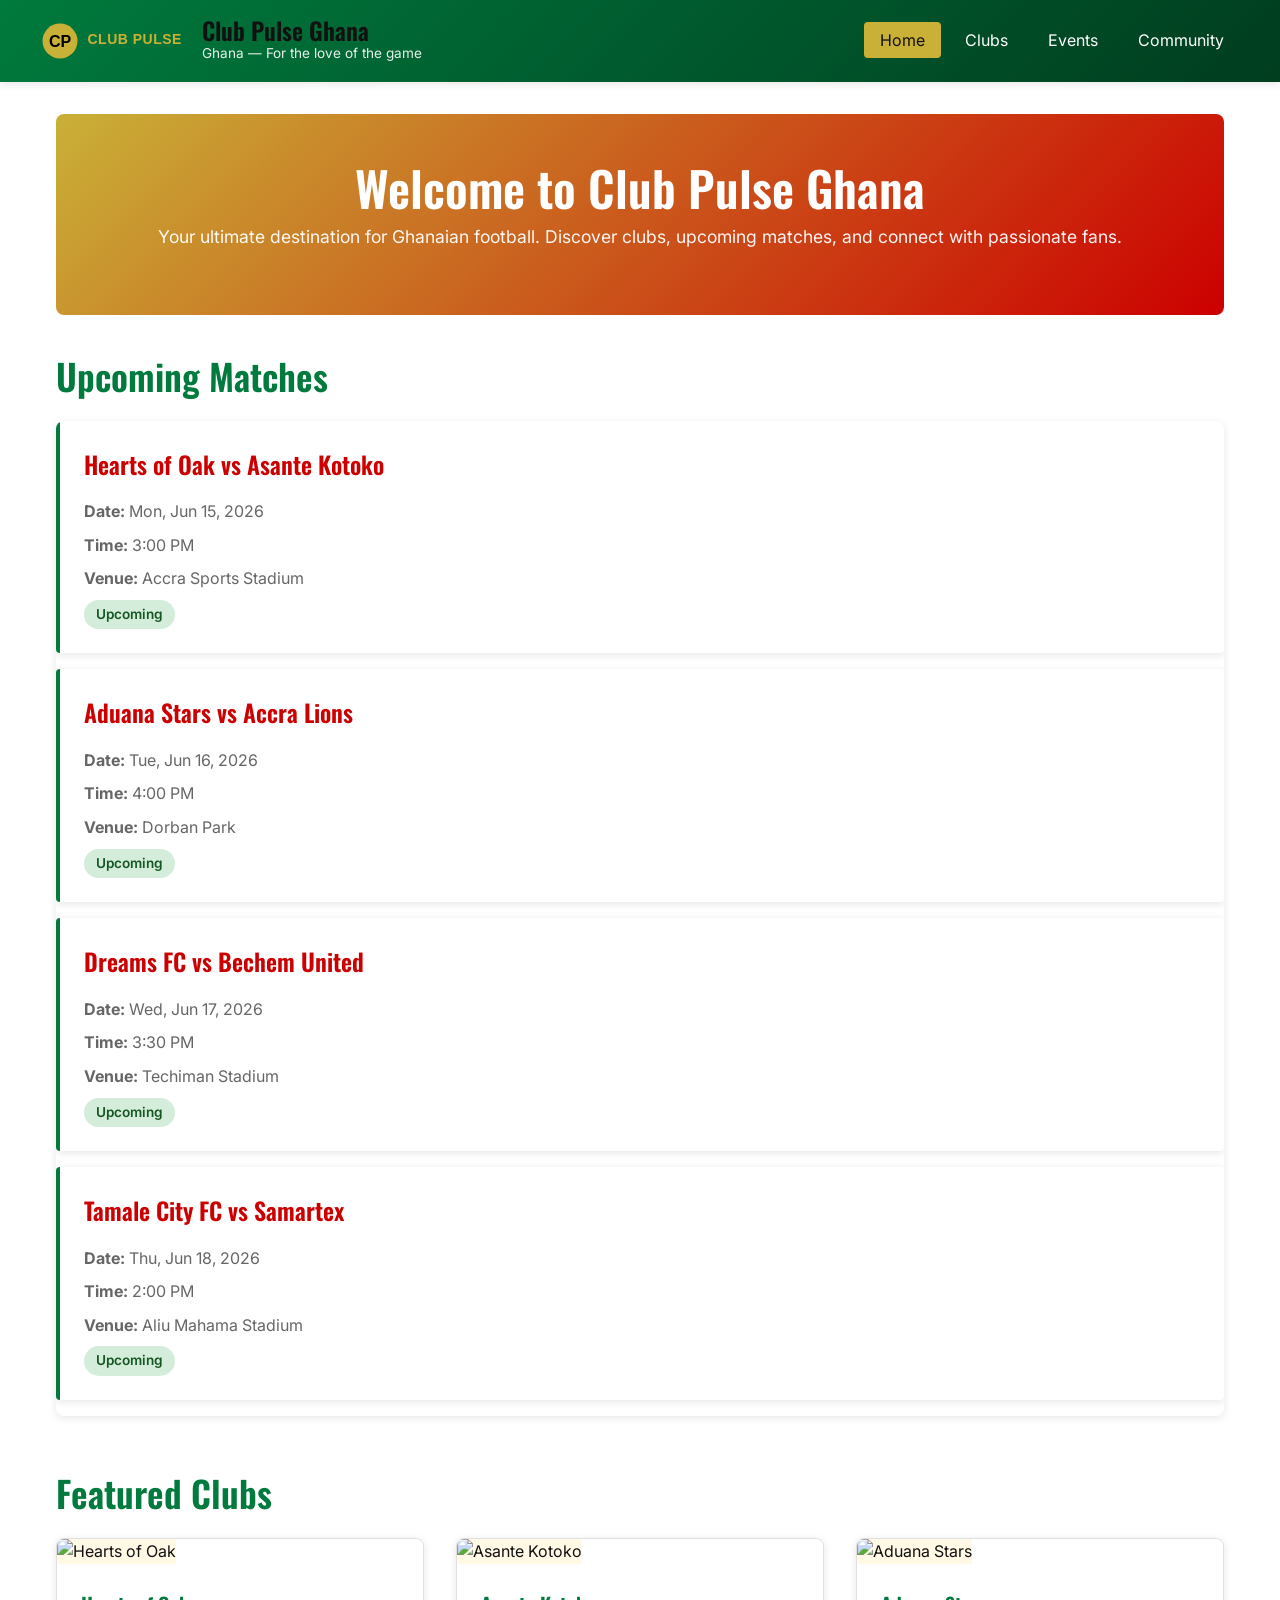
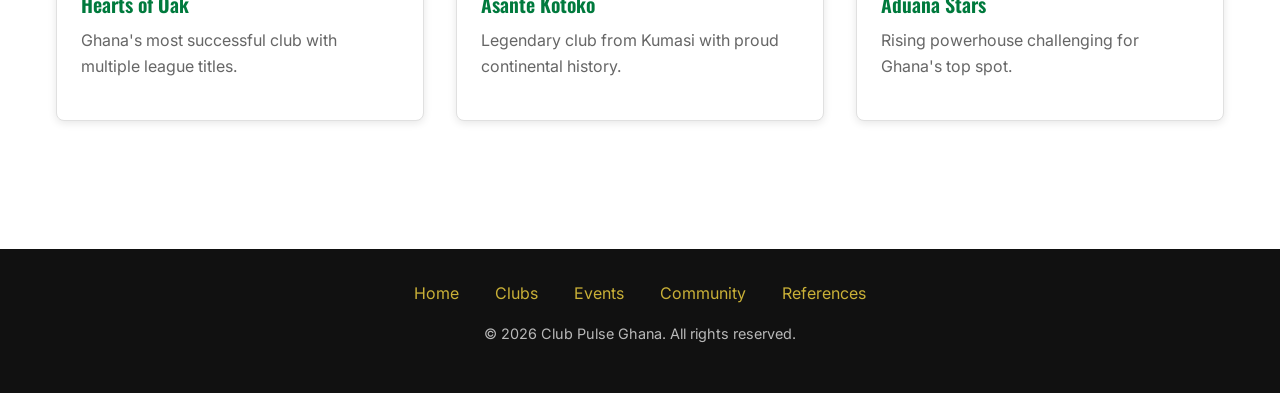
==== project/index.html @ 0dcf4364 "created a website to promote sports in ghana" ====
<!DOCTYPE html>
<html lang="en">

<head>
    <meta charset="UTF-8">
    <meta name="viewport" content="width=device-width, initial-scale=1.0">
    <meta name="description" content="Club Pulse Ghana - Your hub for Ghanaian football. Discover club profiles, match schedules, and connect with fans across Ghana.">
    <title>Club Pulse Ghana - Home</title>
    <link rel="icon" href="../images/club-pulse-favicon2.svg" type="image/svg+xml">
    <link rel="preconnect" href="https://fonts.googleapis.com" crossorigin>
    <link rel="preconnect" href="https://fonts.gstatic.com" crossorigin>
    <link href="https://fonts.googleapis.com/css2?family=Oswald:wght@400;600&family=Inter:wght@300;400;600&display=swap" rel="stylesheet">
    <link rel="stylesheet" href="styles.css">
</head>

<body>
    <header>
        <div class="header-content">
            <div class="logo-section">
                <img src="../images/club-pulse-header.svg" alt="Club Pulse Ghana logo">
                <div>
                    <h1>Club Pulse Ghana</h1>
                    <p class="tagline">Ghana — For the love of the game</p>
                </div>
            </div>
            <nav>
                <ul>
                    <li><a href="index.html" class="active">Home</a></li>
                    <li><a href="clubs.html">Clubs</a></li>
                    <li><a href="events.html">Events</a></li>
                    <li><a href="community.html">Community</a></li>
                </ul>
            </nav>
        </div>
    </header>

    <main>
        <section class="hero">
            <h1>Welcome to Club Pulse Ghana</h1>
            <p>Your ultimate destination for Ghanaian football. Discover clubs, upcoming matches, and connect with passionate fans.</p>
        </section>

        <section>
            <h2>Upcoming Matches</h2>
            <div id="matchFeed" class="events-table">
                <p>Loading matches...</p>
            </div>
        </section>

        <section>
            <h2>Featured Clubs</h2>
            <div class="cards-grid">
                <div class="card">
                    <img src="../images/hearts.png" alt="Hearts of Oak" class="card-image" loading="lazy">
                    <div class="card-content">
                        <h3 class="card-title">Hearts of Oak</h3>
                        <p class="card-text">Ghana's most successful club with multiple league titles.</p>
                    </div>
                </div>
                <div class="card">
                    <img src="../images/kotoko.jpg" alt="Asante Kotoko" class="card-image" loading="lazy">
                    <div class="card-content">
                        <h3 class="card-title">Asante Kotoko</h3>
                        <p class="card-text">Legendary club from Kumasi with proud continental history.</p>
                    </div>
                </div>
                <div class="card">
                    <img src="../images/aduana.jpg" alt="Aduana Stars" class="card-image" loading="lazy">
                    <div class="card-content">
                        <h3 class="card-title">Aduana Stars</h3>
                        <p class="card-text">Rising powerhouse challenging for Ghana's top spot.</p>
                    </div>
                </div>
            </div>
        </section>
    </main>

    <footer>
        <div class="footer-content">
            <div class="footer-links">
                <a href="index.html">Home</a>
                <a href="clubs.html">Clubs</a>
                <a href="events.html">Events</a>
                <a href="community.html">Community</a>
                <a href="references.html">References</a>
            </div>
            <p class="copyright">&copy; 2026 Club Pulse Ghana. All rights reserved.</p>
        </div>
    </footer>

    <script src="script.js"></script>
</body>

</html>
---- project/styles.css ----
/* Club Pulse Ghana - Main Stylesheet */
:root {
    --brand-gold: #C9B037;
    --brand-red: #CC0000;
    --brand-green: #007A3D;
    --text: #111111;
    --text-light: #666666;
    --bg-soft: #FFF9E6;
    --border-light: #E0E0E0;
    --shadow: 0 2px 8px rgba(0, 0, 0, 0.1);
    --transition: all 0.3s ease;
}

@import url('https://fonts.googleapis.com/css2?family=Oswald:wght@400;600&family=Inter:wght@300;400;600&display=swap');

* {
    margin: 0;
    padding: 0;
    box-sizing: border-box;
}

html {
    scroll-behavior: smooth;
}

body {
    font-family: 'Inter', system-ui, -apple-system, 'Segoe UI', Roboto, Arial, sans-serif;
    color: var(--text);
    line-height: 1.6;
    background-color: white;
}

/* Typography */
h1, h2, h3, h4, h5, h6 {
    font-family: 'Oswald', Arial, sans-serif;
    font-weight: 600;
    margin-bottom: 1rem;
    color: var(--text);
}

h1 {
    font-size: clamp(1.75rem, 5vw, 3rem);
    line-height: 1.1;
}

h2 {
    font-size: clamp(1.5rem, 4vw, 2.25rem);
    color: var(--brand-green);
}

h3 {
    font-size: clamp(1.1rem, 3vw, 1.5rem);
}

p {
    margin-bottom: 1rem;
    color: var(--text-light);
}

a {
    color: var(--brand-green);
    text-decoration: none;
    transition: var(--transition);
}

a:hover {
    color: var(--brand-red);
    text-decoration: underline;
}

/* Header & Navigation */
header {
    background: linear-gradient(135deg, var(--brand-green) 0%, #003d1f 100%);
    color: white;
    padding: 1rem;
    box-shadow: var(--shadow);
    position: sticky;
    top: 0;
    z-index: 1000;
}

.header-content {
    max-width: 1200px;
    margin: 0 auto;
    display: flex;
    justify-content: space-between;
    align-items: center;
    gap: 1rem;
}

.logo-section {
    display: flex;
    align-items: center;
    gap: 0.75rem;
}

.logo-section img {
    height: 50px;
    width: auto;
}

.logo-section h1 {
    margin: 0;
    font-size: 1.5rem;
}

.tagline {
    font-size: 0.85rem;
    color: rgba(255, 255, 255, 0.9);
    margin: 0;
}

/* Navigation */
nav ul {
    list-style: none;
    display: flex;
    flex-wrap: wrap;
    gap: 0.5rem;
}

nav a {
    color: white;
    padding: 0.5rem 1rem;
    border-radius: 4px;
    transition: var(--transition);
}

nav a:hover {
    background-color: var(--brand-gold);
    color: var(--text);
    text-decoration: none;
}

nav a.active {
    background-color: var(--brand-gold);
    color: var(--text);
}

/* Hamburger Menu */
.hamburger {
    display: none;
    flex-direction: column;
    cursor: pointer;
    gap: 5px;
}

.hamburger span {
    width: 25px;
    height: 3px;
    background-color: white;
    border-radius: 2px;
    transition: var(--transition);
}

/* Main Content */
main {
    max-width: 1200px;
    margin: 0 auto;
    padding: 2rem 1rem;
}

section {
    margin-bottom: 3rem;
}

/* Hero Section */
.hero {
    background: linear-gradient(135deg, var(--brand-gold) 0%, var(--brand-red) 100%);
    color: white;
    padding: 3rem 1rem;
    border-radius: 8px;
    text-align: center;
    margin-bottom: 2rem;
}

.hero h1 {
    color: white;
    margin-bottom: 0.5rem;
}

.hero p {
    color: rgba(255, 255, 255, 0.95);
    font-size: 1.1rem;
}

/* Match Card */
.match-card {
    background: white;
    border-left: 4px solid var(--brand-green);
    padding: 1.5rem;
    margin-bottom: 1rem;
    border-radius: 4px;
    box-shadow: var(--shadow);
}

.match-card h3 {
    margin-top: 0;
    color: var(--brand-red);
}

.match-card p {
    margin-bottom: 0.5rem;
}

/* Cards Grid */
.cards-grid {
    display: grid;
    grid-template-columns: repeat(auto-fit, minmax(280px, 1fr));
    gap: 2rem;
}

.card {
    background: white;
    border: 1px solid var(--border-light);
    border-radius: 8px;
    overflow: hidden;
    box-shadow: var(--shadow);
    transition: var(--transition);
}

.card:hover {
    transform: translateY(-4px);
    box-shadow: 0 4px 16px rgba(0, 0, 0, 0.15);
}

.card-image {
    width: 100%;
    height: 200px;
    object-fit: cover;
    background: var(--bg-soft);
}

.card-content {
    padding: 1.5rem;
}

.card-title {
    font-size: 1.25rem;
    margin-bottom: 0.5rem;
    color: var(--brand-green);
}

.card-text {
    color: var(--text-light);
    margin-bottom: 1rem;
}

.card-meta {
    font-size: 0.9rem;
    color: var(--text-light);
    margin-bottom: 1rem;
}

/* Forms */
form {
    max-width: 600px;
    margin: 0 auto;
    background: var(--bg-soft);
    padding: 2rem;
    border-radius: 8px;
    border: 1px solid var(--border-light);
}

.form-group {
    margin-bottom: 1.5rem;
}

label {
    display: block;
    margin-bottom: 0.5rem;
    font-weight: 600;
    color: var(--text);
}

input[type="text"],
input[type="email"],
input[type="tel"],
input[type="date"],
textarea,
select {
    width: 100%;
    padding: 0.75rem;
    border: 1px solid var(--border-light);
    border-radius: 4px;
    font-family: inherit;
    font-size: 1rem;
    transition: var(--transition);
}

input:focus,
textarea:focus,
select:focus {
    outline: none;
    border-color: var(--brand-green);
    box-shadow: 0 0 0 3px rgba(0, 122, 61, 0.1);
}

textarea {
    resize: vertical;
    min-height: 150px;
}

.checkbox-group,
.radio-group {
    display: flex;
    flex-wrap: wrap;
    gap: 1rem;
}

.checkbox-group label,
.radio-group label {
    display: flex;
    align-items: center;
    gap: 0.5rem;
    margin-bottom: 0;
    font-weight: normal;
}

input[type="checkbox"],
input[type="radio"] {
    width: auto;
    margin: 0;
}

/* Buttons */
button,
.btn {
    padding: 0.75rem 1.5rem;
    background-color: var(--brand-green);
    color: white;
    border: none;
    border-radius: 4px;
    font-family: inherit;
    font-size: 1rem;
    font-weight: 600;
    cursor: pointer;
    transition: var(--transition);
}

button:hover,
.btn:hover {
    background-color: var(--brand-red);
    transform: translateY(-2px);
}

button:active {
    transform: translateY(0);
}

.btn-secondary {
    background-color: var(--brand-gold);
    color: var(--text);
}

.btn-secondary:hover {
    background-color: var(--brand-red);
    color: white;
}

/* Gallery */
.gallery-grid {
    display: grid;
    grid-template-columns: repeat(auto-fit, minmax(250px, 1fr));
    gap: 1.5rem;
}

.gallery-item {
    position: relative;
    overflow: hidden;
    border-radius: 8px;
    aspect-ratio: 1;
}

.gallery-item img {
    width: 100%;
    height: 100%;
    object-fit: cover;
    transition: var(--transition);
}

.gallery-item:hover img {
    transform: scale(1.05);
}

.gallery-overlay {
    position: absolute;
    top: 0;
    left: 0;
    right: 0;
    bottom: 0;
    background: rgba(0, 0, 0, 0.7);
    color: white;
    display: flex;
    align-items: flex-end;
    padding: 1rem;
    opacity: 0;
    transition: var(--transition);
}

.gallery-item:hover .gallery-overlay {
    opacity: 1;
}

/* Events/Matches Table */
.events-table {
    width: 100%;
    border-collapse: collapse;
    background: white;
    border-radius: 8px;
    overflow: hidden;
    box-shadow: var(--shadow);
}

.events-table th {
    background-color: var(--brand-green);
    color: white;
    padding: 1rem;
    text-align: left;
    font-weight: 600;
}

.events-table td {
    padding: 1rem;
    border-bottom: 1px solid var(--border-light);
}

.events-table tr:hover {
    background-color: var(--bg-soft);
}

.match-status {
    display: inline-block;
    padding: 0.25rem 0.75rem;
    border-radius: 20px;
    font-size: 0.85rem;
    font-weight: 600;
}

.status-upcoming {
    background-color: #d4edda;
    color: #155724;
}

.status-live {
    background-color: #f8d7da;
    color: #721c24;
}

.status-completed {
    background-color: #e2e3e5;
    color: #383d41;
}

/* Recent Signups List */
.signups-list {
    max-width: 600px;
    margin: 0 auto;
}

.signup-item {
    background: white;
    border-left: 4px solid var(--brand-green);
    padding: 1rem;
    margin-bottom: 1rem;
    border-radius: 4px;
    box-shadow: var(--shadow);
}

.signup-name {
    font-weight: 600;
    color: var(--brand-green);
    margin-bottom: 0.25rem;
}

.signup-club {
    font-size: 0.95rem;
    color: var(--text);
    margin-bottom: 0.25rem;
}

.signup-time {
    font-size: 0.85rem;
    color: var(--text-light);
}

/* Footer */
footer {
    background-color: var(--text);
    color: white;
    padding: 2rem 1rem;
    text-align: center;
    margin-top: 3rem;
}

footer a {
    color: var(--brand-gold);
}

footer a:hover {
    color: var(--brand-red);
}

.footer-content {
    max-width: 1200px;
    margin: 0 auto;
}

.footer-links {
    margin-bottom: 1rem;
}

.footer-links a {
    margin: 0 1rem;
    display: inline-block;
}

.copyright {
    color: rgba(255, 255, 255, 0.7);
    font-size: 0.9rem;
}

/* Responsive Design */
@media (max-width: 768px) {
    .header-content {
        flex-direction: column;
        align-items: flex-start;
    }

    nav ul {
        width: 100%;
        flex-direction: column;
    }

    nav a {
        display: block;
        padding: 0.75rem 1rem;
    }

    .hamburger {
        display: flex;
    }

    main {
        padding: 1.5rem 0.75rem;
    }

    .hero {
        padding: 2rem 1rem;
    }

    .cards-grid {
        grid-template-columns: 1fr;
    }

    form {
        padding: 1.5rem;
    }

    .gallery-grid {
        grid-template-columns: repeat(auto-fit, minmax(200px, 1fr));
    }

    .events-table {
        font-size: 0.9rem;
    }

    .events-table th,
    .events-table td {
        padding: 0.75rem;
    }

    footer {
        padding: 1.5rem 1rem;
    }

    .footer-links a {
        margin: 0.5rem;
    }
}

@media (max-width: 480px) {
    .logo-section {
        gap: 0.5rem;
    }

    .logo-section img {
        height: 40px;
    }

    .logo-section h1 {
        font-size: 1.2rem;
    }

    h1 {
        font-size: 1.5rem;
    }

    h2 {
        font-size: 1.25rem;
    }

    .cards-grid {
        gap: 1.5rem;
    }

    .gallery-grid {
        grid-template-columns: 1fr;
    }

    .match-status {
        display: block;
        margin-bottom: 0.5rem;
    }

    input[type="text"],
    input[type="email"],
    input[type="tel"],
    input[type="date"],
    textarea,
    select {
        padding: 0.65rem;
        font-size: 16px;
    }
}

/* Accessibility */
.sr-only {
    position: absolute;
    width: 1px;
    height: 1px;
    padding: 0;
    margin: -1px;
    overflow: hidden;
    clip: rect(0, 0, 0, 0);
    white-space: nowrap;
    border-width: 0;
}

/* Focus Visible */
*:focus-visible {
    outline: 3px solid var(--brand-gold);
    outline-offset: 2px;
}
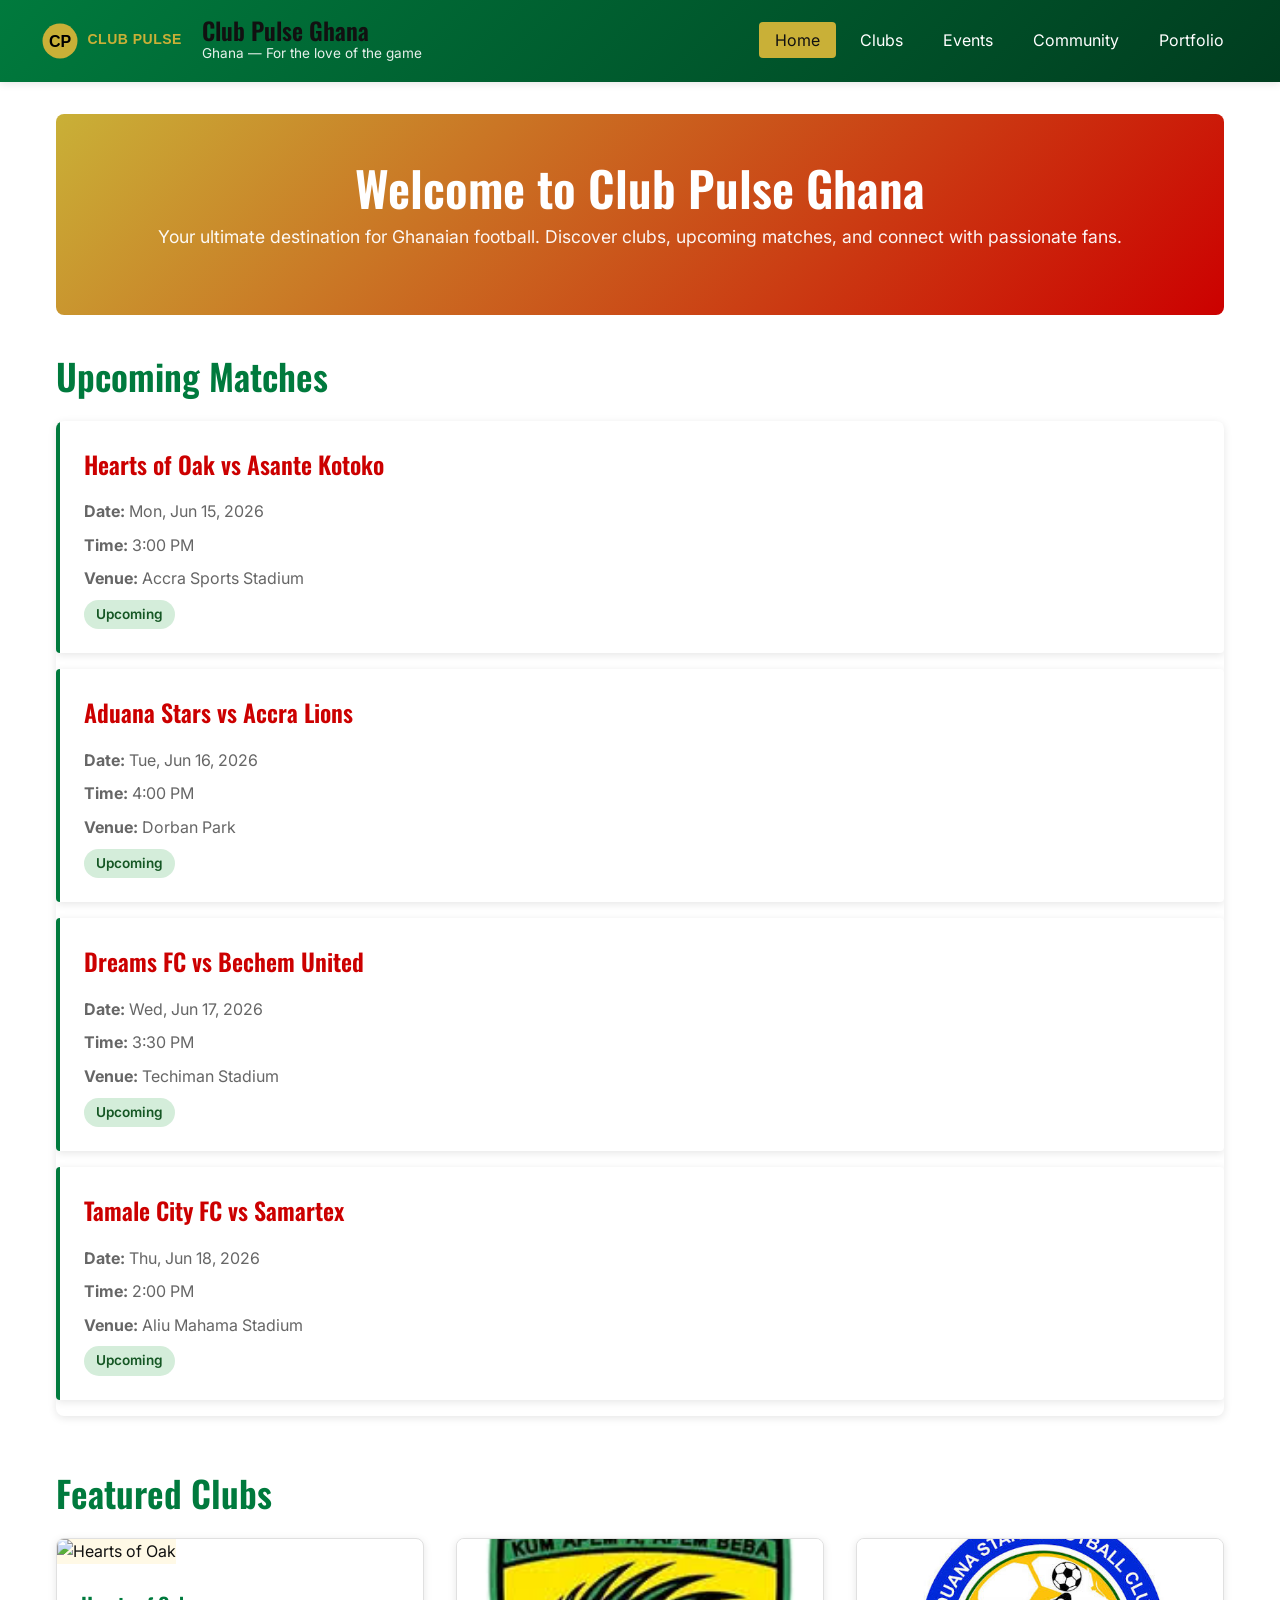
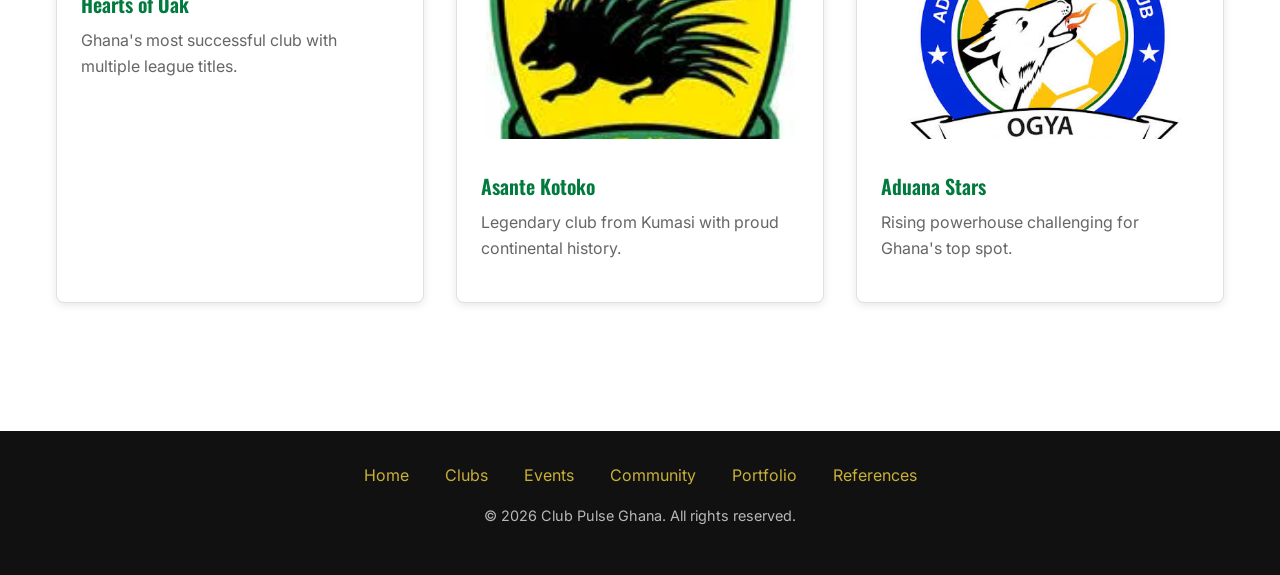
==== commit aad577bc: "added images to page and referenced the page to my portfolio" ====
--- a/project/index.html
+++ b/project/index.html
@@ -29,6 +29,7 @@
                     <li><a href="clubs.html">Clubs</a></li>
                     <li><a href="events.html">Events</a></li>
                     <li><a href="community.html">Community</a></li>
+                    <li><a href="portfolio.html">Portfolio</a></li>
                 </ul>
             </nav>
         </div>
@@ -82,6 +83,7 @@
                 <a href="clubs.html">Clubs</a>
                 <a href="events.html">Events</a>
                 <a href="community.html">Community</a>
+                <a href="portfolio.html">Portfolio</a>
                 <a href="references.html">References</a>
             </div>
             <p class="copyright">&copy; 2026 Club Pulse Ghana. All rights reserved.</p>
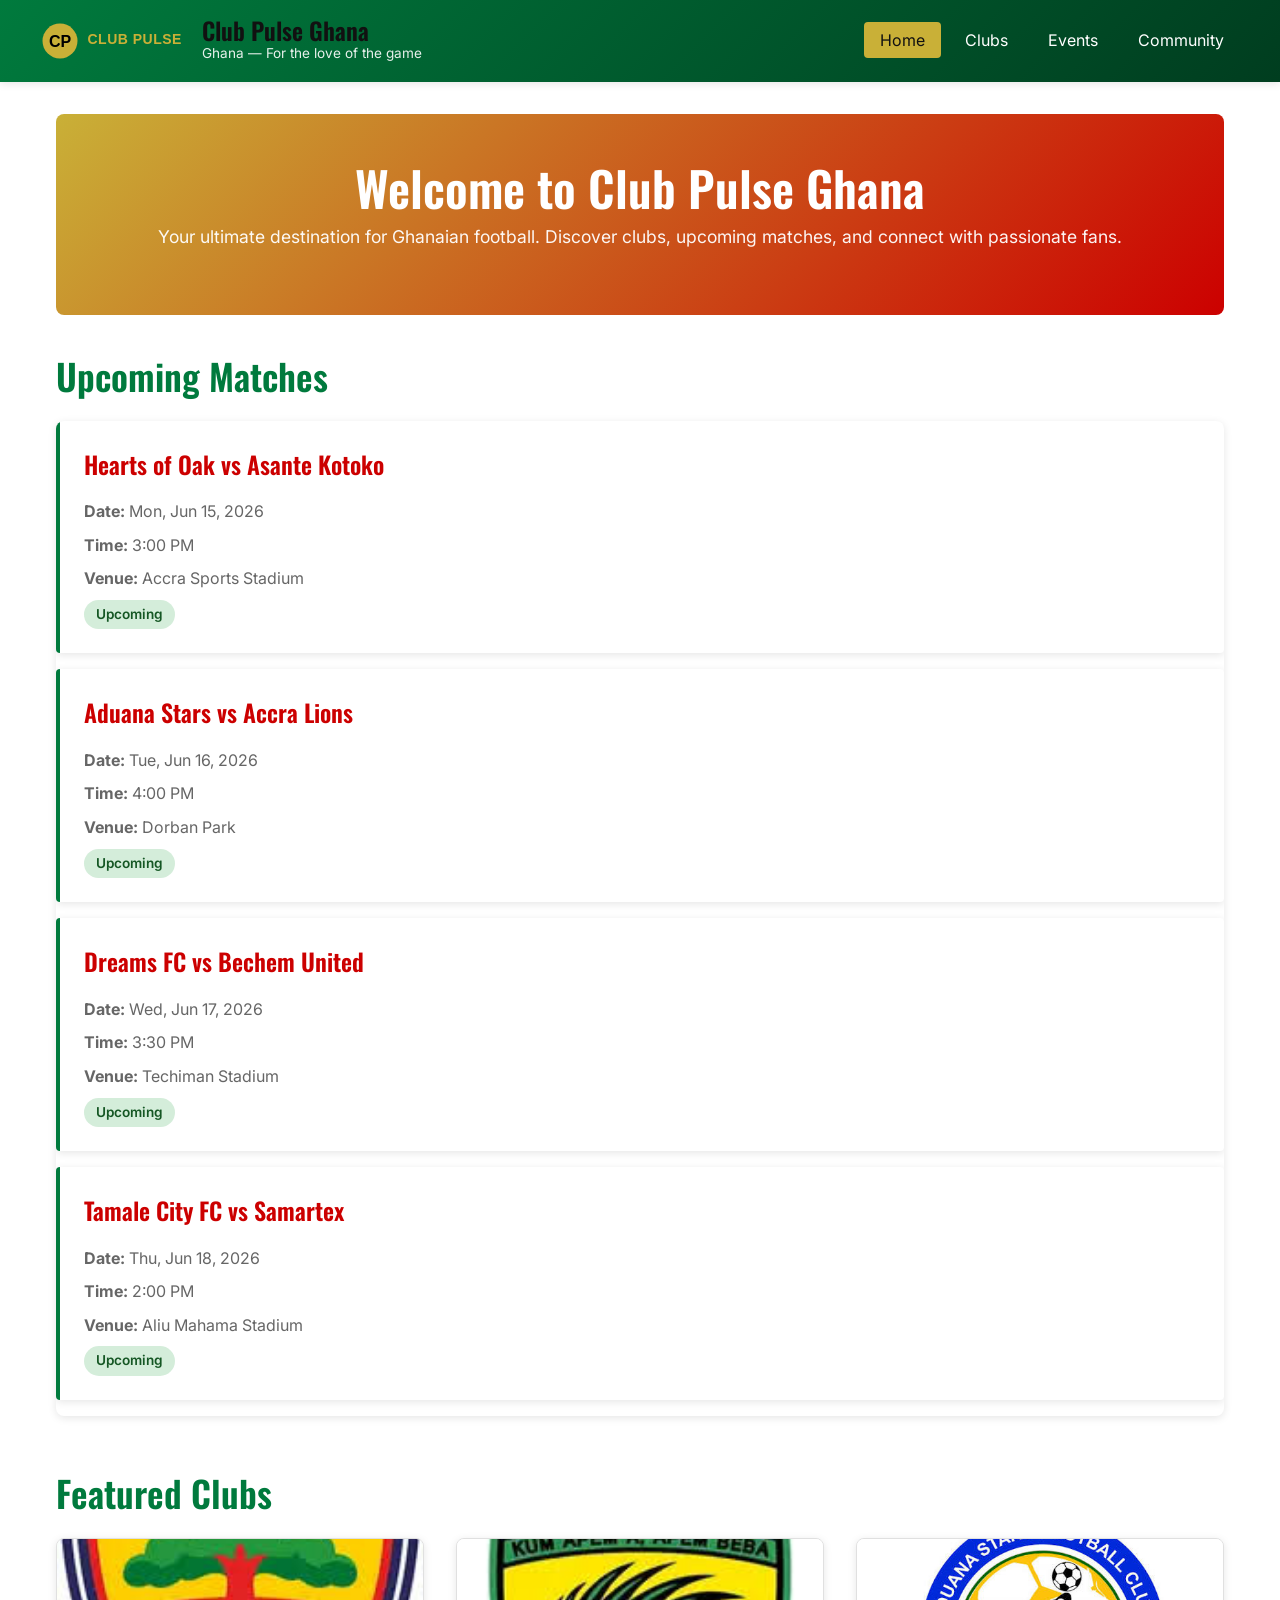
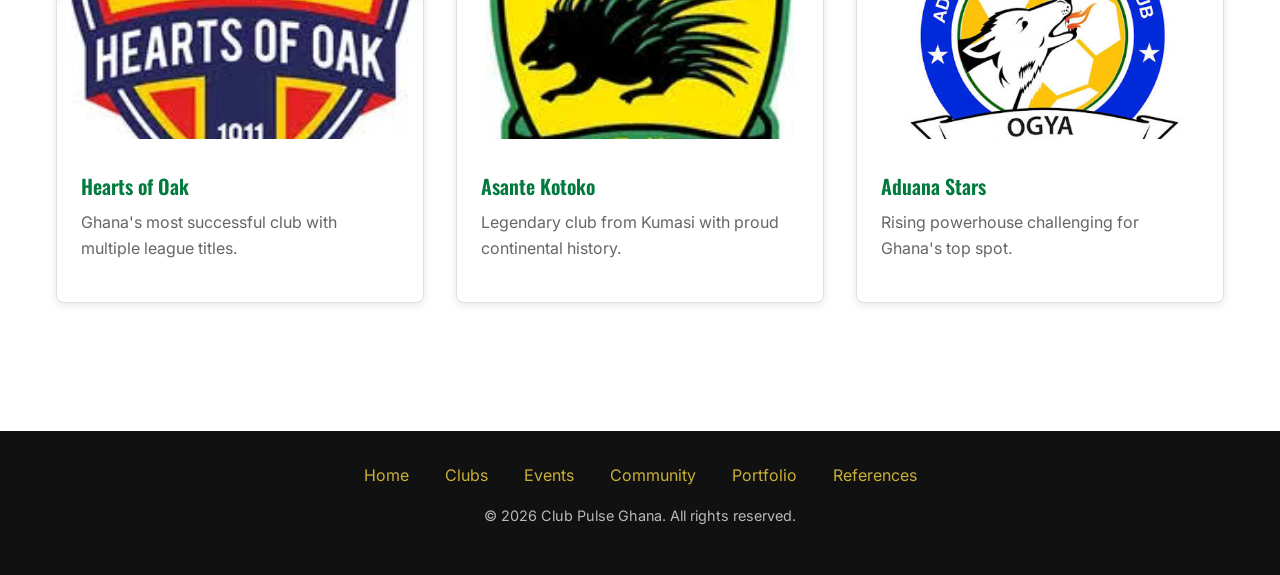
==== commit 1d4108d6: "update image paths and remove portfolio link from navigation" ====
--- a/project/index.html
+++ b/project/index.html
@@ -29,7 +29,6 @@
                     <li><a href="clubs.html">Clubs</a></li>
                     <li><a href="events.html">Events</a></li>
                     <li><a href="community.html">Community</a></li>
-                    <li><a href="portfolio.html">Portfolio</a></li>
                 </ul>
             </nav>
         </div>
@@ -52,7 +51,7 @@
             <h2>Featured Clubs</h2>
             <div class="cards-grid">
                 <div class="card">
-                    <img src="../images/hearts.png" alt="Hearts of Oak" class="card-image" loading="lazy">
+                    <img src="../images/hearts-of-oak.jpg" alt="Hearts of Oak" class="card-image" loading="lazy">
                     <div class="card-content">
                         <h3 class="card-title">Hearts of Oak</h3>
                         <p class="card-text">Ghana's most successful club with multiple league titles.</p>
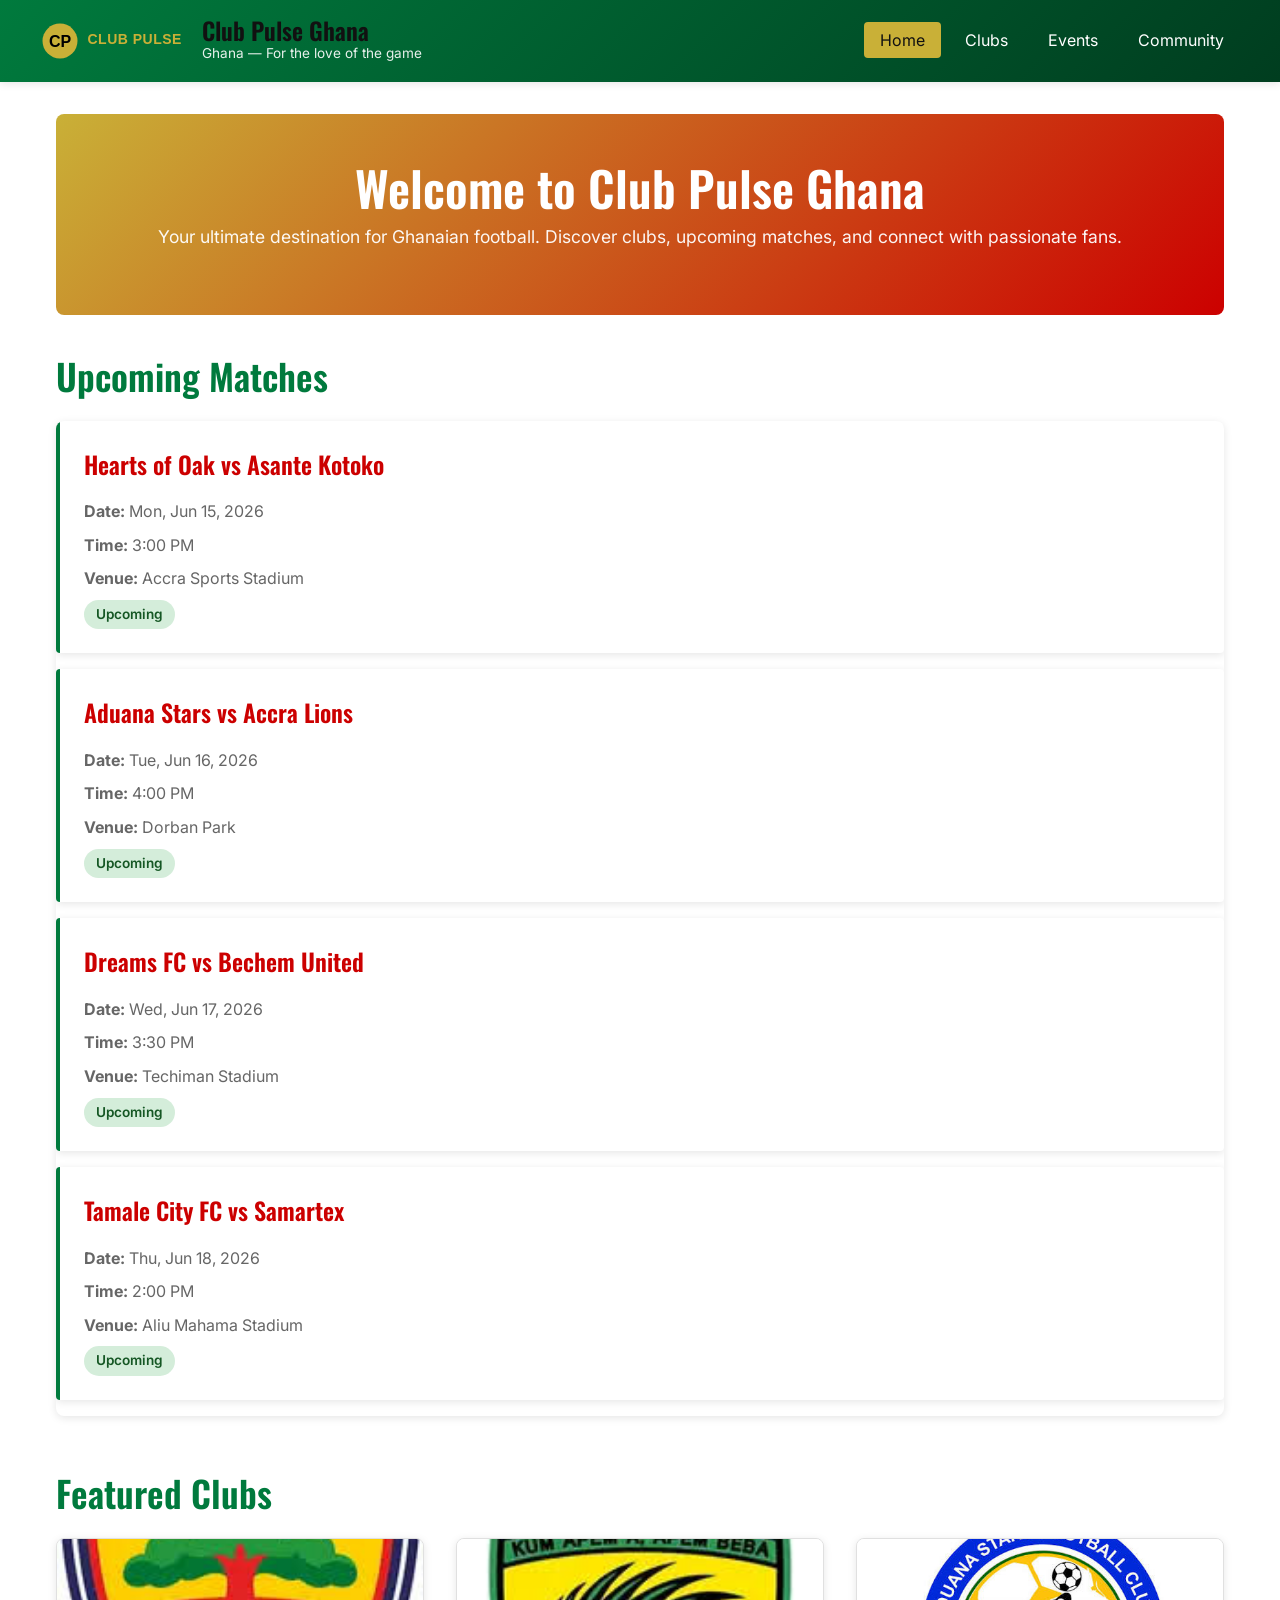
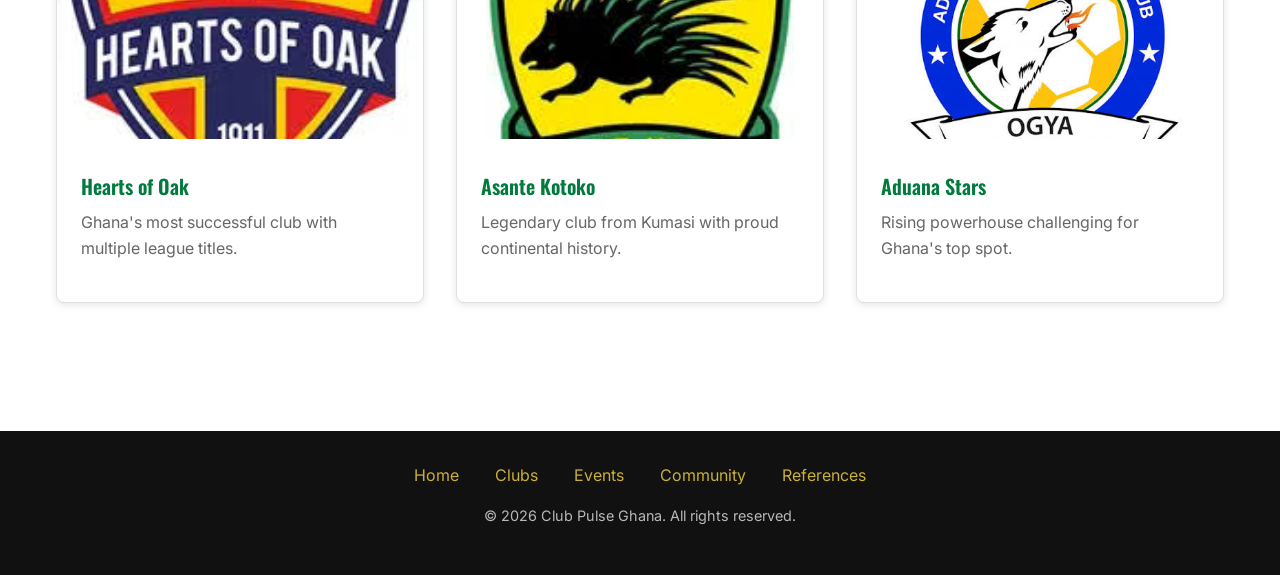
==== commit 72773541: "made changes to code" ====
--- a/project/index.html
+++ b/project/index.html
@@ -82,7 +82,6 @@
                 <a href="clubs.html">Clubs</a>
                 <a href="events.html">Events</a>
                 <a href="community.html">Community</a>
-                <a href="portfolio.html">Portfolio</a>
                 <a href="references.html">References</a>
             </div>
             <p class="copyright">&copy; 2026 Club Pulse Ghana. All rights reserved.</p>
